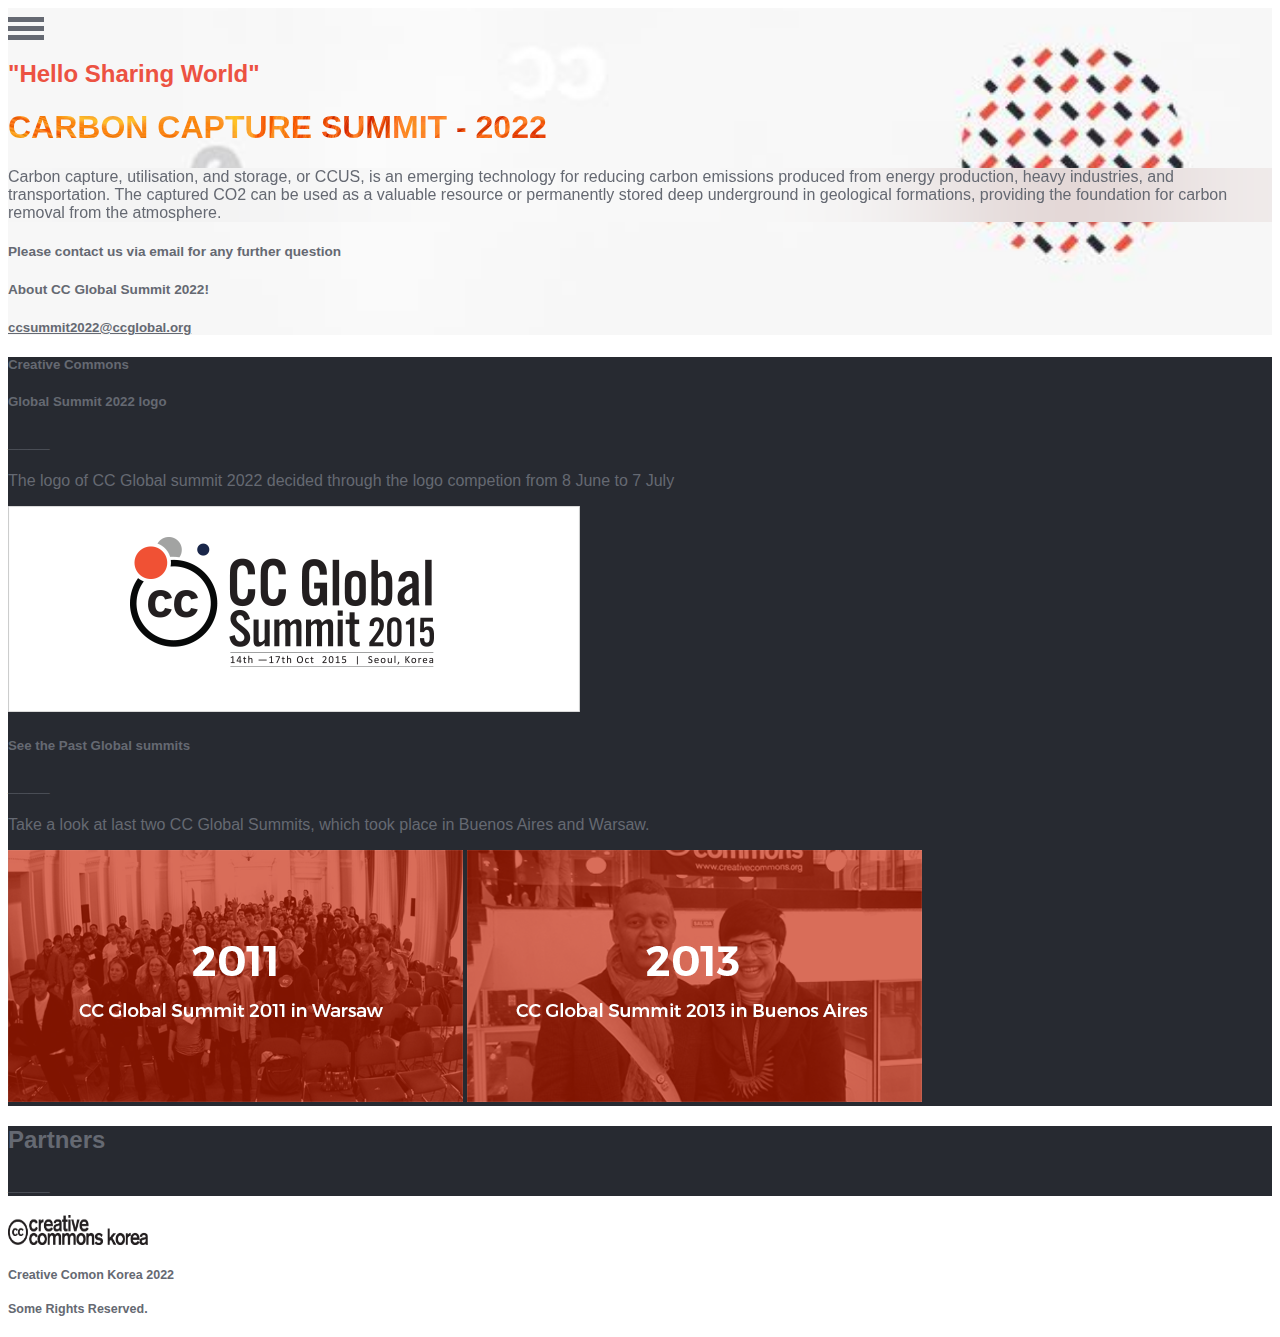
==== about.html @ 7182c222 "Add about.html" ====
<!DOCTYPE html>
<html lang="en">
<head>
    <meta charset="UTF-8">
    <meta http-equiv="X-UA-Compatible" content="IE=edge">
    <meta name="viewport" content="width=device-width, initial-scale=1.0">
    <link rel="stylesheet" href="./style.css">
    <link href="https://cdn.jsdelivr.net/npm/bootstrap@5.2.0/dist/css/bootstrap.min.css" rel="stylesheet" integrity="sha384-gH2yIJqKdNHPEq0n4Mqa/HGKIhSkIHeL5AyhkYV8i59U5AR6csBvApHHNl/vI1Bx" crossorigin="anonymous">
    <link rel="preconnect" href="https://fonts.googleapis.com">
    <link rel="preconnect" href="https://fonts.gstatic.com" crossorigin>
    <link href="https://fonts.googleapis.com/css2?family=Poppins:ital,wght@0,200;0,400;1,600&display=swap" rel="stylesheet">
    <title>About</title>
</head>
<body>
    <div class="full container p-0">
        <div class="top container-fluid pt-4 p-4">
            <header class="header">
                <div class="bar" id="bar1"></div>
                <div class="bar" id="bar2"></div>
                <div class="bar" id="bar3"></div>
            </header>
            <main class="main">
                <div class="main-content pt-5">
                    <h2>"Hello Sharing World"</h2>
                    <H1>CARBON CAPTURE SUMMIT - 2022</H1>
                </div>
                <p class="border border-3 border-white mt-5">Carbon capture, utilisation, and storage, or CCUS, is an emerging technology for reducing carbon emissions produced from energy production, heavy industries, and transportation. The captured CO2 can be used as a valuable resource or permanently stored deep underground in geological formations, providing the foundation for carbon removal from the atmosphere. </p>
                <div class="contact text-center">
                    <h5>Please contact us via email for any further question</h5>
                    <h5>About CC Global Summit 2022!</h5>
                    <u><h5 class="email text-dark fs-6">ccsummit2022@ccglobal.org</h5></u>
                </div>
            </main>
        </div>
    </div>

    <div class="partner bg-white">
        <h5 class="partners_heading text-center text-dark pt-4">Creative Commons</h5>
        <h5 class="partners_heading text-center text-dark">Global Summit 2022 logo</h5>
        <h3 class="text-danger text-center">____</h3>
        <p class="text-center p-4">The logo of CC Global summit 2022 decided through the logo competion from 8 June to 7 July</p>
        <img class="w-100 p-4" src="./image/logo.png" alt="CC Summit 2022 logo">
        <h5 class="partners_heading text-center text-dark">See the Past Global summits</h5>
        <h3 class="text-danger text-center">____</h3>
        <p class="text-center p-4">Take a look at last two CC Global Summits, which took place in Buenos Aires and Warsaw.</p>
        <img class="p-4 w-100" src="./image/about_2011.png" alt="2011 CC summit icon">
        <img class="p-4 w-100" src="./image/about_2013.png" alt="2013 CC summit icon">
    </div>
    <div class="partner">
        <h2 class="partners_heading text-center text-white pt-4">Partners</h2>
        <h3 class="text-danger text-center">____</h3>
    </div>
    <footer class="footer d-flex justify-content-between p-4">
        <img class="footer-logo" src="./image/footer-logo.png" alt="">
        <div class="rights">
            <h5>Creative Comon Korea 2022</h5>
            <h5>Some Rights Reserved.</h5>
        </div>
    </footer>
    <script src="./main.js"></script>
</body>
</html>
---- style.css ----
* {
    font-family: 'Lato', sans-serif;
    color: #656972;
}
.top{
    background-color: #d3d3d3;
    background-image: url('./image/background.jpeg');
    height: 100%; 
    background-position: center center;
    background-repeat: no-repeat;
    background-size: cover;
    gap: 10px;
}

.header{
    display: inline-flex;
    flex-direction: column;
    gap: 4px;
}

#bar1,
#bar2,
#bar3{
    background-color: #656972;
    width: 36px;
    height: 5px;
    cursor: pointer;
}
.bar1-clicked {
    transform: rotate(45deg) translate(13px, 12px);
}
.bar2-clicked{
    opacity: 0;
}

.bar3-clicked{
    transform: rotate(-45deg);
}

.main-content h2{
    color: #ec5242;
}

.main-content h1{
    background-image: url('./image/word_background.jpeg');
    background-clip: text;
    -webkit-background-clip: text;
    color: transparent;
    font-weight: 900;
    font-size: 32px;
}
.main p{
    z-index: 1;
    backdrop-filter: blur(100px);
}

#main-program{
    background-color: rgb(39, 42, 50);
    background-image: url('./image/main_pograme_background_pattern.png');
    display: flex;
    flex-direction: column;
    vertical-align: middle;
}

#lecture,
#cc-exhibition{
    background-color: rgba(200, 200, 200, 0.1);
    align-items: center;

}


.program-info{
    text-align: center;
}

.program-details{
    font-size: 13px;
}

.join{
    /* display: inline-block; */
    width: 60%;
    align-self: center;
    height: 50px;
    /* width: 35px; */
    /* float: right; */
    text-align: center;
    background-color: #ff3e25;
    text-decoration: none;
    color: white;
    border: 0;
    margin-top: 30px;
    /* align-items: center; */
    /* vertical-align: middle; */
}

.speaker-info{
    font-size: .65em;
}
.speaker-prof{
    color: #ff3e25;
}

.partner{
    background-color: #272a31;
}

.footer{
    font-size: 10px;
    vertical-align: middle;
    align-items: center;
}

.footer-logo{
    width: 140px;
    height: 30px;
}
.rights h5{
    font-size: 1.25em;
}

.contact > h5{
    font-size: .85em;
}
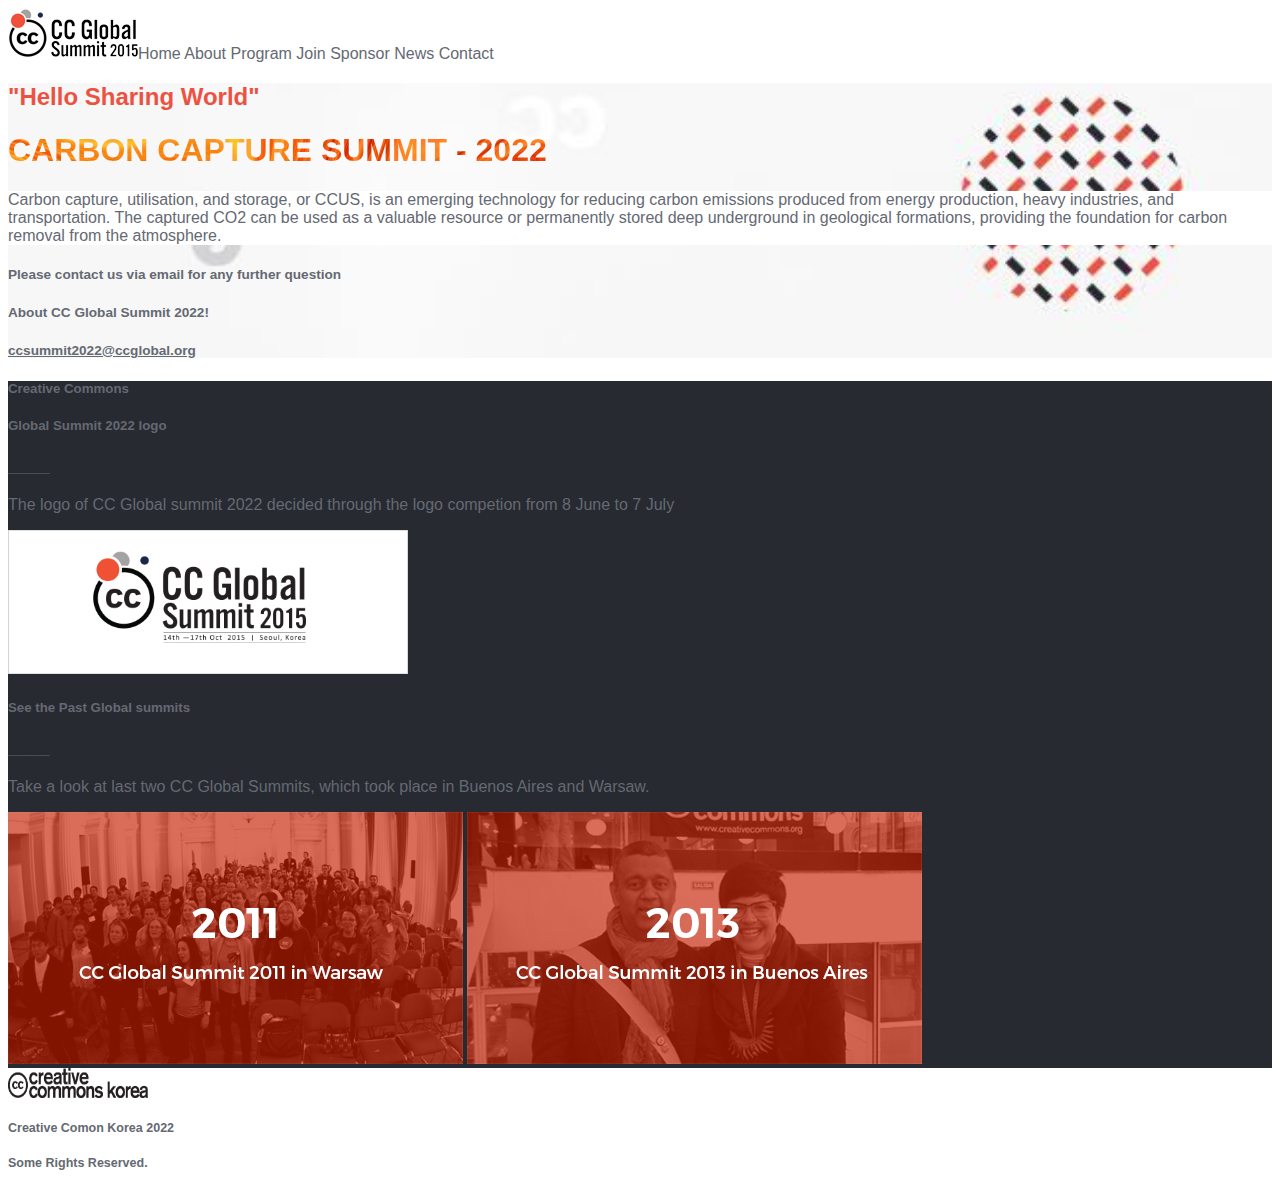
==== commit fc11f845: "Remove the linters error from about.html." ====
--- a/about.html
+++ b/about.html
@@ -12,9 +12,34 @@
     <title>About</title>
 </head>
 <body>
-    <div class="full container p-0">
+    <div class="full m-0 p-0">
+        <div class="mobile-menu container-fluid pt-5 gap-5 bg-dark">
+            <ul class="menu gap-1 fs-5 p-5">
+                <li><a href="./index.html">Home</a></li>
+                <li><a href="./about.html">About</a></li>
+                <li><a href="#main-program">Program</a></li>
+                <li><a href="#main-program">Join</a></li>
+                <li><a href="#partner">Sponsor</a></li>
+                <li><a href="">News</a></li>
+                <li><a href="./about.html">Contact</a></li>
+            </ul>
+        </div>
+        <div class="desk-header-menu justify-content-around">
+            <a href="./index.html"><img class="header-logo" src="./image/headerLogo.png" alt="logo"></a>
+            <div class="desktop-menu d-flex">
+                <div class="menu-desktop d-flex gap-5 p-4">
+                    <a href="./index.html">Home</a>
+                    <a href="./about.html">About</a>
+                    <a href="#main-program">Program</a>
+                    <a href="#main-program">Join</a>
+                    <a href="#partner">Sponsor</a>
+                    <a href="">News</a>
+                    <a href="./about.html">Contact</a>
+                </div>
+            </div>
+        </div>
         <div class="top container-fluid pt-4 p-4">
-            <header class="header">
+            <header class="header fixed-top m-4">
                 <div class="bar" id="bar1"></div>
                 <div class="bar" id="bar2"></div>
                 <div class="bar" id="bar3"></div>
@@ -28,7 +53,7 @@
                 <div class="contact text-center">
                     <h5>Please contact us via email for any further question</h5>
                     <h5>About CC Global Summit 2022!</h5>
-                    <u><h5 class="email text-dark fs-6">ccsummit2022@ccglobal.org</h5></u>
+                    <h5 id="email" class="email text-dark fs-6"><u>ccsummit2022@ccglobal.org</u></h5>
                 </div>
             </main>
         </div>
@@ -39,18 +64,27 @@
         <h5 class="partners_heading text-center text-dark">Global Summit 2022 logo</h5>
         <h3 class="text-danger text-center">____</h3>
         <p class="text-center p-4">The logo of CC Global summit 2022 decided through the logo competion from 8 June to 7 July</p>
-        <img class="w-100 p-4" src="./image/logo.png" alt="CC Summit 2022 logo">
+        <div class="w-100 text-center">
+            <img class="p-4" src="./image/logo.png" alt="CC Summit 2022 logo" id="logo-aboutme">
+        </div>
         <h5 class="partners_heading text-center text-dark">See the Past Global summits</h5>
         <h3 class="text-danger text-center">____</h3>
         <p class="text-center p-4">Take a look at last two CC Global Summits, which took place in Buenos Aires and Warsaw.</p>
         <img class="p-4 w-100" src="./image/about_2011.png" alt="2011 CC summit icon">
         <img class="p-4 w-100" src="./image/about_2013.png" alt="2013 CC summit icon">
     </div>
-    <div class="partner">
+    <div class="partner" id="partner">
         <h2 class="partners_heading text-center text-white pt-4">Partners</h2>
         <h3 class="text-danger text-center">____</h3>
+        <div class="parner-logo d-flex justify-content-center justify-content-around flex-wrap p-4 gap-2">
+            <h2 class="text-light">mozilla</h2>
+            <h2 class="fs-2 font-monospace fw-light">Google</h2>
+            <h2 class="fw-bolder fs-1">NAVER</h2>
+            <h2 class="fs-3">daumkkao</h2>
+            <h2 class="">airbnb</h2>
+        </div>
     </div>
-    <footer class="footer d-flex justify-content-between p-4">
+    <footer class="footer d-flex justify-content-around p-4">
         <img class="footer-logo" src="./image/footer-logo.png" alt="">
         <div class="rights">
             <h5>Creative Comon Korea 2022</h5>
--- a/style.css
+++ b/style.css
@@ -1,138 +1,312 @@
 * {
-    font-family: 'Lato', sans-serif;
-    color: #656972;
-}
-.top{
-    background-color: #d3d3d3;
-    background-image: url('./image/background.jpeg');
-    height: 100%; 
-    background-position: center center;
-    background-repeat: no-repeat;
-    background-size: cover;
-    gap: 10px;
-}
-
-.header{
-    display: inline-flex;
-    flex-direction: column;
-    gap: 4px;
+  font-family: 'Lato', sans-serif;
+  color: #656972;
+}
+
+.top {
+  background-color: #d3d3d3;
+  background-image: url('./image/background.jpeg');
+  height: 100%;
+  background-position: center center;
+  background-repeat: no-repeat;
+  background-size: cover;
+  gap: 10px;
+}
+
+.header {
+  display: inline-flex;
+  flex-direction: column;
+  gap: 4px;
 }
 
 #bar1,
 #bar2,
-#bar3{
-    background-color: #656972;
-    width: 36px;
-    height: 5px;
-    cursor: pointer;
-}
+#bar3 {
+  background-color: #656972;
+  width: 36px;
+  height: 5px;
+  cursor: pointer;
+}
+
 .bar1-clicked {
-    transform: rotate(45deg) translate(13px, 12px);
-}
-.bar2-clicked{
-    opacity: 0;
-}
-
-.bar3-clicked{
-    transform: rotate(-45deg);
-}
-
-.main-content h2{
-    color: #ec5242;
-}
-
-.main-content h1{
-    background-image: url('./image/word_background.jpeg');
-    background-clip: text;
-    -webkit-background-clip: text;
-    color: transparent;
-    font-weight: 900;
-    font-size: 32px;
-}
-.main p{
-    z-index: 1;
-    backdrop-filter: blur(100px);
-}
-
-#main-program{
-    background-color: rgb(39, 42, 50);
-    background-image: url('./image/main_pograme_background_pattern.png');
+  transform: rotate(45deg) translate(13px, 12px);
+  border: 3px solid white;
+  z-index: 1;
+}
+
+.bar2-clicked {
+  opacity: 0;
+}
+
+.bar3-clicked {
+  transform: rotate(-45deg);
+  border: 3px solid white;
+  z-index: 1;
+}
+
+.main-content h2 {
+  color: #ec5242;
+}
+
+.main-content h1 {
+  background-image: url('./image/word_background.jpeg');
+  -webkit-background-clip: text;
+  color: transparent;
+  font-weight: 900;
+  font-size: 32px;
+}
+
+.main p {
+  background-color: #faf8f8;
+}
+
+#main-program {
+  background-color: rgb(39, 42, 50);
+  background-image: url('./image/main_pograme_background_pattern.png');
+
+  /* display: flex; */
+  flex-direction: column;
+}
+
+.main-pogram-content {
+  margin: 8px;
+  display: flex;
+  margin-left: 10px;
+  margin-right: 10px;
+}
+
+#lecture,
+#cc-exhibition,
+#forum,
+#workshop,
+#cc-ignite {
+  background-color: rgba(200, 200, 200, 0.1);
+  align-items: center;
+}
+
+.program-info {
+  text-align: center;
+}
+
+.program-details {
+  font-size: 13px;
+}
+
+.see-the-pogram {
+  display: none;
+  color: #d3d3d3;
+}
+
+#see-the-pogram {
+  /* display: none; */
+  text-decoration-color: #d3d3d3;
+}
+
+.join {
+  width: 60%;
+  align-self: center;
+  height: 50px;
+  text-align: center;
+  background-color: #ff3e25;
+  text-decoration: none;
+  color: white;
+  border: 0;
+  margin-top: 30px;
+}
+
+.speaker-info {
+  font-size: 0.65em;
+}
+
+.speaker-prof {
+  color: #ff3e25;
+}
+
+.partner {
+  background-color: #272a31;
+}
+
+.footer {
+  font-size: 10px;
+  align-items: center;
+}
+
+.rights h5 {
+  font-size: 1.25em;
+}
+
+.contact > h5 {
+  font-size: 0.85em;
+}
+
+.mobile-menu {
+  display: none;
+}
+
+.mobile-menu-trans {
+  padding-left: 20px;
+  display: block;
+  position: fixed;
+  height: 100vh;
+  overflow-y: hidden;
+  opacity: 0.95;
+}
+
+.menu li {
+  text-decoration: none;
+  list-style-type: none;
+}
+
+.menu a {
+  text-decoration: none;
+  color: #ec5242;
+}
+
+.header-logo {
+  display: none;
+}
+
+.footer-logo {
+  width: 140px;
+  height: 30px;
+}
+
+.desktop-menu a {
+  text-decoration: none;
+  list-style-type: none;
+  color: #656972;
+}
+
+.menu-desktop {
+  flex-flow: wrap;
+}
+
+.menu-desktop > a > li {
+  font-size: 0.75rem;
+  padding: 5px;
+  border: 4px solid white;
+}
+
+.menu-desktop > a > li:visited {
+  color: #ff3e25;
+}
+
+.menu-desktop > a > li:hover {
+  border: 4px solid #ec5242;
+}
+
+.desktop-menu {
+  display: none;
+}
+
+.desk-header-menu {
+  display: none;
+  align-items: baseline;
+  background-color: white;
+}
+
+.speaker-6,
+.speaker-5,
+.speaker-4 {
+  display: none;
+}
+
+.dropdown-dispaly {
+  display: block;
+}
+
+.dropdown-arrow {
+  margin: 10px;
+}
+
+.dropdown-arrow-reverse {
+  transform: rotateZ(180deg);
+}
+
+#logo-aboutme {
+  width: 100%;
+}
+
+@media screen and (min-width: 768px) {
+  .desk-header-menu {
     display: flex;
-    flex-direction: column;
-    vertical-align: middle;
-}
-
-#lecture,
-#cc-exhibition{
-    background-color: rgba(200, 200, 200, 0.1);
-    align-items: center;
-
-}
-
-
-.program-info{
-    text-align: center;
-}
-
-.program-details{
-    font-size: 13px;
-}
-
-.join{
-    /* display: inline-block; */
-    width: 60%;
-    align-self: center;
-    height: 50px;
-    /* width: 35px; */
-    /* float: right; */
-    text-align: center;
-    background-color: #ff3e25;
-    text-decoration: none;
-    color: white;
-    border: 0;
-    margin-top: 30px;
-    /* align-items: center; */
-    /* vertical-align: middle; */
-}
-
-.speaker-info{
-    font-size: .65em;
-}
-.speaker-prof{
-    color: #ff3e25;
-}
-
-.partner{
-    background-color: #272a31;
-}
-
-.footer{
-    font-size: 10px;
-    vertical-align: middle;
-    align-items: center;
-}
-
-.footer-logo{
-    width: 140px;
-    height: 30px;
-}
-.rights h5{
-    font-size: 1.25em;
-}
-
-.contact > h5{
-    font-size: .85em;
-}
-
-
-
-
-
-
-
-
-
-
-
-
-
+  }
+
+  .header {
+    display: none;
+  }
+
+  .header-logo {
+    display: inline-block;
+  }
+
+  .desktop-menu {
+    display: block;
+  }
+
+  .dropdown {
+    display: block;
+  }
+
+  .dropdown-arrow-div {
+    display: none;
+  }
+
+  #main-program {
+    margin: 0 0 0 0;
+    padding: 100px;
+  }
+
+  .speaker-details,
+  .dropdown {
+    display: grid;
+    grid-template-columns: auto auto;
+  }
+
+  .speaker-6,
+  .speaker-5,
+  .speaker-4 {
+    display: block;
+  }
+
+  .speaker-details {
+    padding: 100px;
+  }
+
+  .main > p {
+    background-color: white;
+  }
+
+  #join-div {
+    display: none;
+  }
+
+  .mpcontents {
+    display: flex;
+  }
+
+/* stylelint-disable */
+  .main-pogram-content {
+    margin: 0;
+    display: block;
+    text-align: -webkit-center;
+    border: 2px solid rgb(39, 42, 50);
+  }
+/* stylelint-enable */
+
+  .main-pogram-content:hover {
+    border: 2px solid white;
+  }
+
+  .see-the-pogram {
+    display: block;
+  }
+
+  #logo-aboutme {
+    width: 400px;
+  }
+
+  #partner{
+    display: none;
+  }
+}
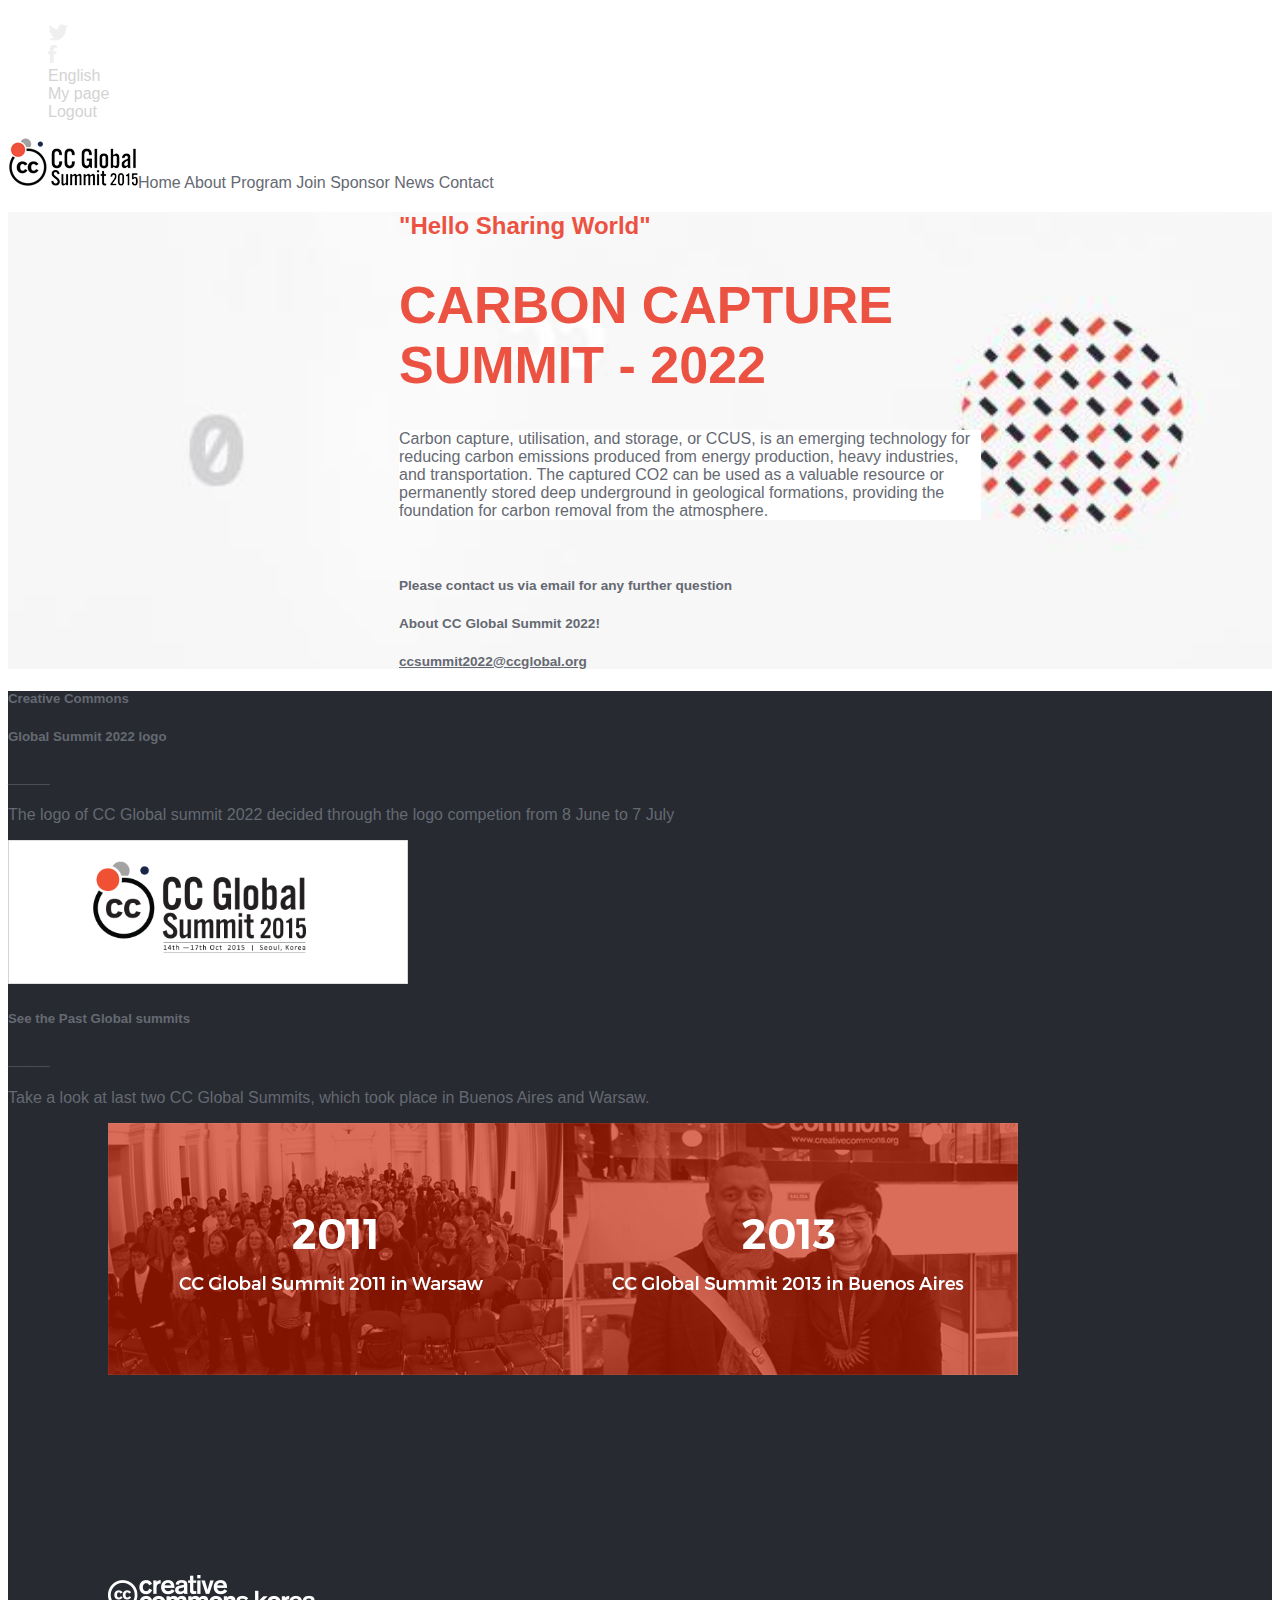
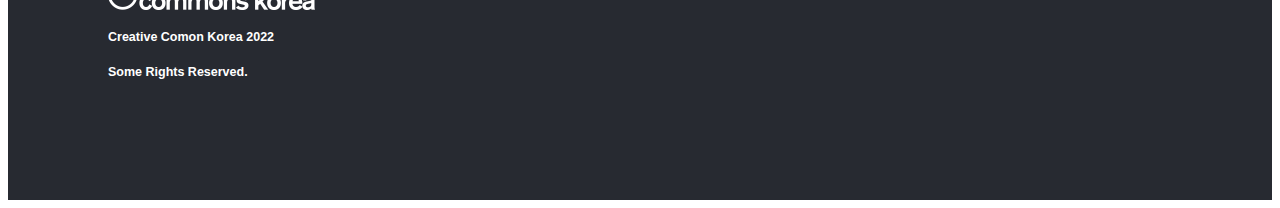
==== commit ec7c2660: "Change as per feedback." ====
--- a/about.html
+++ b/about.html
@@ -4,6 +4,7 @@
     <meta charset="UTF-8">
     <meta http-equiv="X-UA-Compatible" content="IE=edge">
     <meta name="viewport" content="width=device-width, initial-scale=1.0">
+    <link rel="stylesheet" href="./about.css">
     <link rel="stylesheet" href="./style.css">
     <link href="https://cdn.jsdelivr.net/npm/bootstrap@5.2.0/dist/css/bootstrap.min.css" rel="stylesheet" integrity="sha384-gH2yIJqKdNHPEq0n4Mqa/HGKIhSkIHeL5AyhkYV8i59U5AR6csBvApHHNl/vI1Bx" crossorigin="anonymous">
     <link rel="preconnect" href="https://fonts.googleapis.com">
@@ -13,6 +14,15 @@
 </head>
 <body>
     <div class="full m-0 p-0">
+        <nav class="text-white bg-dark justify-content-end" id="login">
+            <ul class="d-flex gap-4 fs-5">
+                <li><a href=""><img src="./image/twitter.png" alt=""></a></li>
+                <li><a href=""><img src="./image/facebook.png" alt=""></a></li>
+                <li><a href="">English</a></li>
+                <li><a href="">My page</a></li>
+                <li><a href="">Logout</a></li>
+            </ul>
+        </nav>
         <div class="mobile-menu container-fluid pt-5 gap-5 bg-dark">
             <ul class="menu gap-1 fs-5 p-5">
                 <li><a href="./index.html">Home</a></li>
@@ -44,10 +54,10 @@
                 <div class="bar" id="bar2"></div>
                 <div class="bar" id="bar3"></div>
             </header>
-            <main class="main">
-                <div class="main-content pt-5">
+            <main class="main-about text-center">
+                <div class="about-content pt-5">
                     <h2>"Hello Sharing World"</h2>
-                    <H1>CARBON CAPTURE SUMMIT - 2022</H1>
+                    <H1 class="text-center">CARBON CAPTURE SUMMIT - 2022</H1>
                 </div>
                 <p class="border border-3 border-white mt-5">Carbon capture, utilisation, and storage, or CCUS, is an emerging technology for reducing carbon emissions produced from energy production, heavy industries, and transportation. The captured CO2 can be used as a valuable resource or permanently stored deep underground in geological formations, providing the foundation for carbon removal from the atmosphere. </p>
                 <div class="contact text-center">
@@ -70,8 +80,10 @@
         <h5 class="partners_heading text-center text-dark">See the Past Global summits</h5>
         <h3 class="text-danger text-center">____</h3>
         <p class="text-center p-4">Take a look at last two CC Global Summits, which took place in Buenos Aires and Warsaw.</p>
-        <img class="p-4 w-100" src="./image/about_2011.png" alt="2011 CC summit icon">
-        <img class="p-4 w-100" src="./image/about_2013.png" alt="2013 CC summit icon">
+        <div class="history">
+            <img class="p-4 w-100" src="./image/about_2011.png" alt="2011 CC summit icon">
+            <img class="p-4 w-100" src="./image/about_2013.png" alt="2013 CC summit icon">
+        </div>
     </div>
     <div class="partner" id="partner">
         <h2 class="partners_heading text-center text-white pt-4">Partners</h2>
@@ -85,7 +97,8 @@
         </div>
     </div>
     <footer class="footer d-flex justify-content-around p-4">
-        <img class="footer-logo" src="./image/footer-logo.png" alt="">
+        <img class="footer-logo-about" src="./image/footer_logo_about.png" alt="logo">
+        <img class="footer-logo" src="./image/footer-logo.png" alt="logo">
         <div class="rights">
             <h5>Creative Comon Korea 2022</h5>
             <h5>Some Rights Reserved.</h5>
--- a/about.css
+++ b/about.css
@@ -0,0 +1,60 @@
+.about-content h2 {
+  color: #ec5242;
+}
+
+.about-content h1 {
+  color: #ec5242;
+  font-size: 32px;
+  font-weight: 900;
+}
+
+.main-about > p {
+  background-color: white;
+}
+
+@media screen and (min-width: 768px) {
+  .about-content h2 {
+    color: #ec5242;
+  }
+
+  .about-content h1 {
+    color: #ec5242;
+    font-size: 52px;
+    font-weight: 900;
+  }
+
+  .footer {
+    background-color: #272a31;
+    color: #efecec;
+    padding: 100px;
+  }
+
+  .footer-logo {
+    display: none;
+  }
+
+  .footer-logo-about {
+    display: block;
+  }
+
+  .history {
+    display: flex;
+    padding: 0 100px 100px 100px;
+    justify-items: center;
+    margin: 0;
+  }
+
+  .history img {
+    overflow: hidden;
+  }
+
+  .rights h5 {
+    color: white;
+    margin-right: 250px;
+  }
+
+  .main-about {
+    width: 50%;
+    margin: auto;
+  }
+}
--- a/style.css
+++ b/style.css
@@ -1,6 +1,11 @@
 * {
   font-family: 'Lato', sans-serif;
   color: #656972;
+}
+
+#login {
+  display: none;
+  align-items: baseline;
 }
 
 .top {
@@ -49,6 +54,7 @@
 }
 
 .main-content h1 {
+  margin: 0;
   background-image: url('./image/word_background.jpeg');
   -webkit-background-clip: text;
   color: transparent;
@@ -63,8 +69,6 @@
 #main-program {
   background-color: rgb(39, 42, 50);
   background-image: url('./image/main_pograme_background_pattern.png');
-
-  /* display: flex; */
   flex-direction: column;
 }
 
@@ -98,7 +102,6 @@
 }
 
 #see-the-pogram {
-  /* display: none; */
   text-decoration-color: #d3d3d3;
 }
 
@@ -205,9 +208,11 @@
   background-color: white;
 }
 
-.speaker-6,
-.speaker-5,
-.speaker-4 {
+.speaker {
+  display: flex;
+}
+
+.dropdown-dispaly-invisible {
   display: none;
 }
 
@@ -227,7 +232,40 @@
   width: 100%;
 }
 
+.footer-logo-about {
+  display: none;
+}
+
+.mpcontents {
+  margin-top: 40px;
+}
+
 @media screen and (min-width: 768px) {
+  #login {
+    display: flex;
+    padding-right: 100px;
+  }
+
+  #login li {
+    text-decoration: none;
+    list-style-type: none;
+  }
+
+  #login li > a {
+    text-decoration: none;
+    color: #d3d3d3;
+    font-size: 1rem;
+  }
+
+  .main-content h1 {
+    font-size: 52px;
+    width: 60%;
+  }
+
+  .top {
+    padding-left: 100px;
+  }
+
   .desk-header-menu {
     display: flex;
   }
@@ -270,11 +308,7 @@
   }
 
   .speaker-details {
-    padding: 100px;
-  }
-
-  .main > p {
-    background-color: white;
+    padding: 10px 150px 10px 150px;
   }
 
   #join-div {
@@ -282,6 +316,7 @@
   }
 
   .mpcontents {
+    margin-top: 40px;
     display: flex;
   }
 
@@ -306,7 +341,38 @@
     width: 400px;
   }
 
-  #partner{
+  #partner {
     display: none;
   }
-}
+
+  .footer {
+    /* background-color: #272a31; */
+    color: #efecec;
+    padding: 100px;
+  }
+
+  .rights {
+    margin-right: 200px;
+  }
+
+  .footer-logo-about {
+    display: block;
+  }
+
+  .history {
+    display: flex;
+  }
+
+  .contact {
+    padding-top: 20px;
+  }
+
+  .main {
+    padding-left: 100px;
+  }
+
+  .main p {
+    background-color: #faf8f8;
+    width: 70%;
+  }
+}
